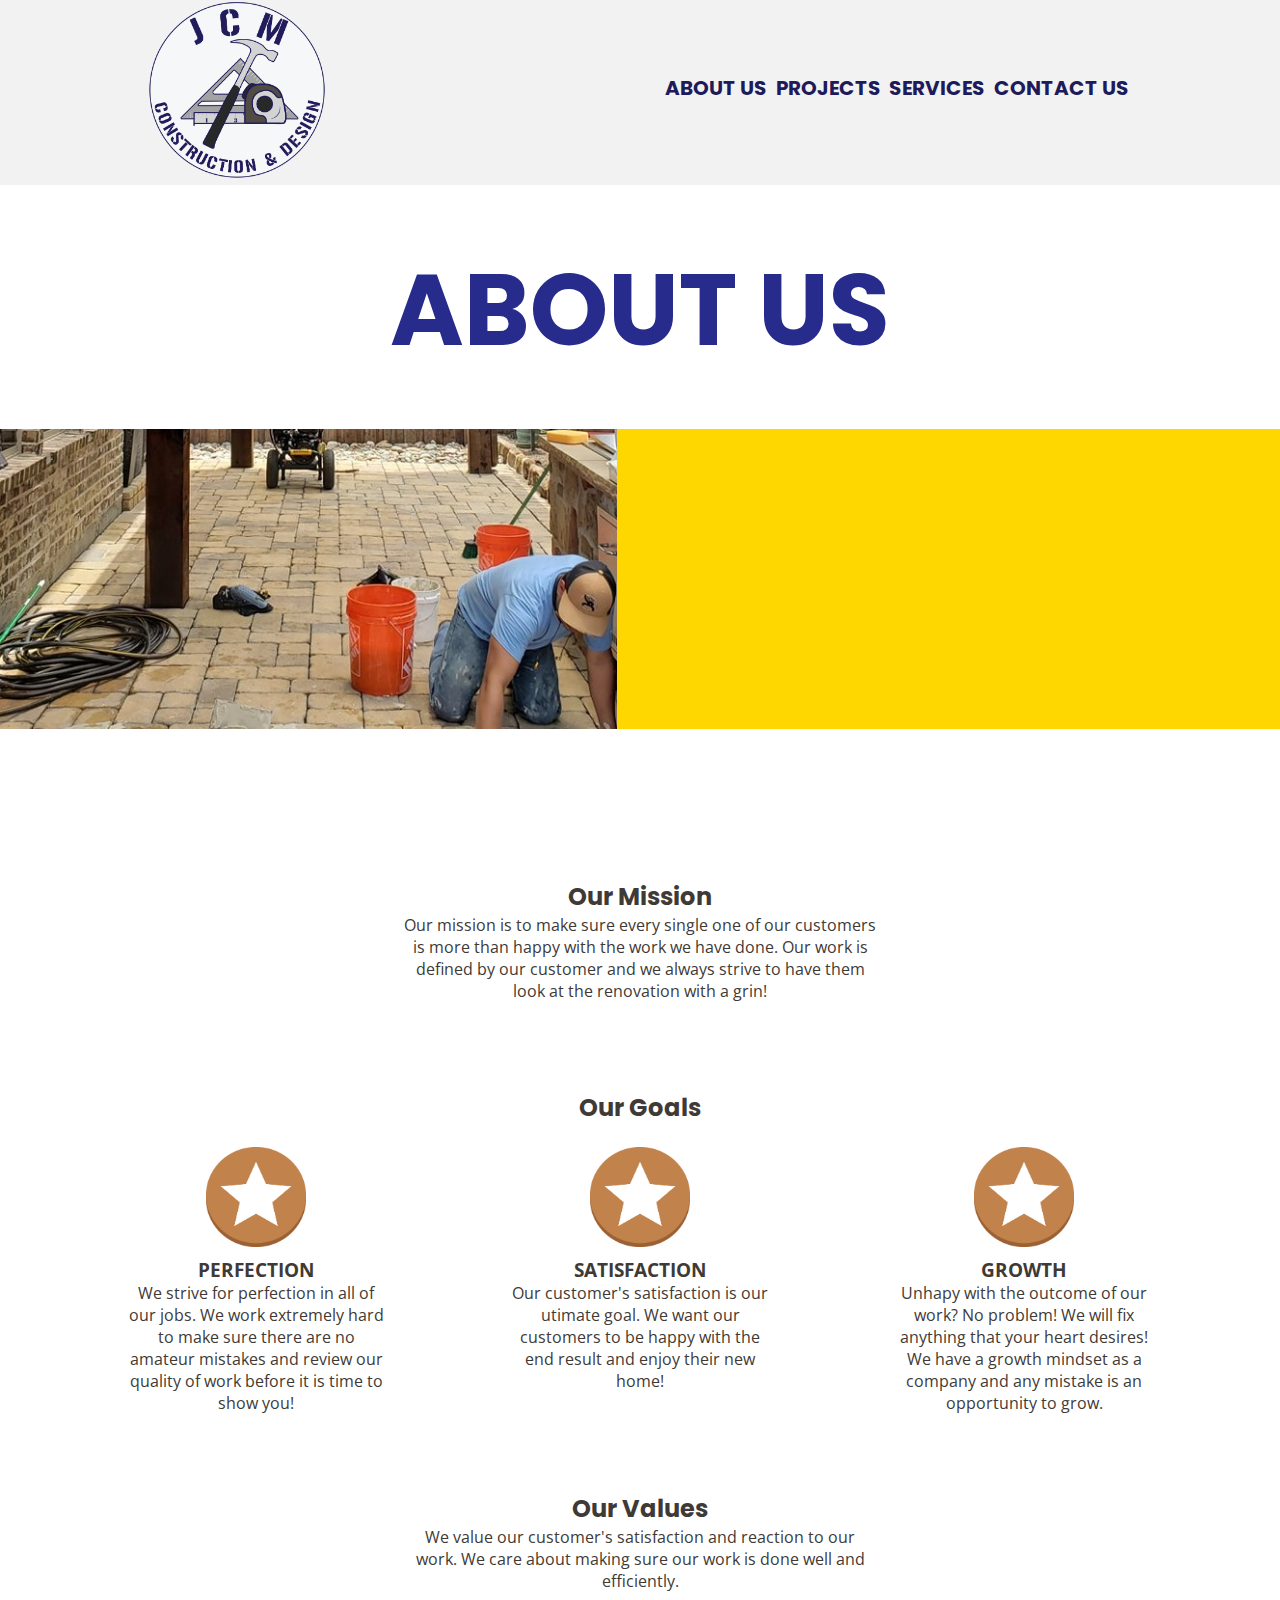
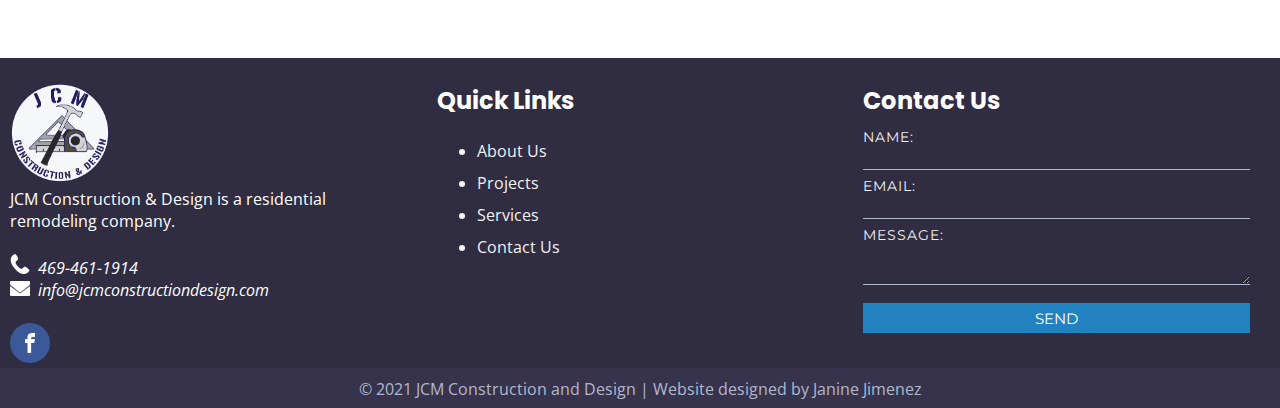
==== AboutUs.html @ 07865e6b "Add files via upload" ====
<!DOCTYPE html>
<html lang="en" dir="ltr">
  <head>
    <meta charset="utf-8">
    <title>About Us</title>
    <head>
      <meta charset="utf-8">
      <title>JCM Construction and Design</title>
      <link rel="icon" href="Images/favicon.ico">
      <link rel="preconnect" href="https://fonts.gstatic.com">
      <link href="https://fonts.googleapis.com/css2?family=Oswald:wght@700&family=Poppins:ital,wght@0,600;1,200&display=swap" rel="stylesheet">
      <link href="https://fonts.googleapis.com/css2?family=Open+Sans&display=swap" rel="stylesheet">
      <link href="https://fonts.googleapis.com/css2?family=Montserrat:wght@700&display=swap" rel="stylesheet">
      <link rel="stylesheet" href="css/AboutStyles.css">
    </head>

    <body>
      <nav>
        <div class="logo">
          <a href="index.html">
            <img class="logo-img" src="Images/FinalJCMLogoWithText.png" alt="logo">
          </a>
        </div>
        <ul class="nav-links">
          <li>
            <a href="AboutUs.html" class="hover">ABOUT US</a>
          </li>
          <li>
            <a href="Projects.html" class="hover">PROJECTS</a>
          </li>
          <li>
            <a href="Services.html" class="hover">SERVICES</a>
          </li>
          <li>
            <a href="Contact.html" class="hover">CONTACT US</a>
          </li>
        </ul>
        <div class="burger">
          <div class="line1"></div>
          <div class="line2"></div>
          <div class="line3">  </div>
        </div>
      </nav>
      <script src="JS/app.js"></script>

      <h1>ABOUT US</h1>
      <br>
      <br>
      <div class="imageBlock">
        <img class="imgAbout" src="Images/backgroundimg.jpg" alt="img">
      </div>
      <div class="textLeft">
        <h2>Our Mission</h2>
        <p class="Paragraphs">
          Our mission is to make sure every single one of our customers is more than
          happy with the work we have done. Our work is defined by our customer and
          we always strive to have them look at the renovation with a grin!
        </p>
        <br>
        <br>
        <br>
        <br>
        <h2>Our Goals</h2>
        <br>
        <div class="goals">
          <div class="goal1">
            <img class="starGoal" src="Images/GoalStar.png" alt="goalStar">
            <h3>PERFECTION</h3>
            <p>
                We strive for perfection in all of our jobs. We work extremely hard to
                make sure there are no amateur mistakes and review our quality of work before
                it is time to show you!
            </p>
          </div>

          <div class="goal2">
            <img class="starGoal" src="Images/GoalStar.png" alt="goalStar">
            <h3>SATISFACTION</h3>
            <p>
              Our customer's satisfaction is our utimate goal. We want our customers to
              be happy with the end result and enjoy their new home!
            </p>
          </div>
            <div class="goal3">
            <img class="starGoal" src="Images/GoalStar.png" alt="goalStar">
            <h3>GROWTH</h3>
            <p>
              Unhapy with the outcome of our work? No problem! We will fix anything
               that your heart desires! We have a growth mindset as a company and any mistake
               is an opportunity to grow.
            </p>
          </div>
        </div>
        <br>
        <br>
        <h2>Our Values</h2>
        <p class="Paragraphs">
          We value our customer's satisfaction and reaction to our work. We care about making
           sure our work is done well and efficiently.
        </p>
        <br>
        <br>
        <br>
      </div>



          <div class="footer">
            <div class="footer-content">
              <div class="footer-section about">
                <img class="footerimage" src="Images/FinalJCMLogoWithText.png" alt="logo">
                <p>
                  JCM Construction & Design is a residential remodeling company.
                </p>
                <br>
                <div class="contact">
                  <span>
                    <img class="phone-icon" src="Images/phoneicon.png" alt="phone">
                    <i class="JCM-Phone">&nbsp;469-461-1914</i>
                  </span>
                  <span>
                    <br>
                    <img class="mail-icon" src="Images/mail.png" alt="mail">
                    <i class="JCM-email">&nbsp;info@jcmconstructiondesign.com</i>
                  </span>
                </div>
                <br>
                <div class="socials">
                  <a href="https://www.facebook.com/JCM-Construction-and-Design-103311794806120/">
                    <img class="socialImg" src="Images/facebook.png" alt="fb">
                  </a>
                </div>
              </div>
              <div class="footer-section links">
                <h2>Quick Links</h2>
                <br>
                <ul>
                  <a class="FootLink" href="AboutUs.html"><li>About Us</li></a>
                  <a class="FootLink" href="Projects.html"><li>Projects</li></a>
                  <a class="FootLink" href="Services.html"><li>Services</li></a>
                  <a class="FootLink" href="Contact.html"><li>Contact Us</li></a>
                </ul>
              </div>
              <div class="footer-section contactform">
                <h2>Contact Us</h2>
                <form id="contact-form" class="txtb" method="POST" action="contact-form-handler.php">
                  <label>Name:</label>
                  <input type="text" name="name" class="form-control" required>
                  <br>
                  <label>Email:</label>
                  <input type="email" name="email" class="form-control" required>
                  <br>
                  <label>Message:</label>
                  <textarea name="message" class="form-control" row="4" required></textarea>
                  <br>
                  <input type="submit" class="form-control submit" value="SEND">
                </form>

            <div class="footer-bottom">
              &copy; 2021 JCM Construction and Design | Website designed by Janine Jimenez
            </div>
          </div>

      </body>
    </html>
---- css/AboutStyles.css ----
* {
  margin: 0;
  padding: 0;
  box-sizing: border-box;
}

nav {
  display: flex;
  justify-content: space-around;
  align-items: center;
  min-height: 8vh;
  background-color: #f2f2f2;
}
body {
  margin: 0;
  color:  #403A36;
  font-family: 'Open Sans', sans-serif;
}

h1 {
  padding-top: 50px;
  font-family: 'Poppins', sans-serif;
  color: #262B8C;
  text-align: center;
  font-size: 100px;
}

h2 {
  font-family: 'Poppins', sans-serif;
}

li {
  margin-bottom: 10px;
}

ul {
  padding-left: 40px;
}

.logo-img {
  height: 180px;
  width: 180px;
}

.nav-links {
  display: flex;
  justify-content: space-around;
  width: 40%;
  font-family: 'Poppins', sans-serif;
}

.nav-links li{
  list-style: none;
}

.nav-links a{
  color: #1D1B59;
  text-decoration: none;
  font-weight: bold;
  font-size: 20px;
}

.burger {
  display: none;
  cursor: pointer;
}

.burger div {
  width: 25px;
  height: 3px;
  background-color: #2b2899;
  margin: 5px;
}

@media screen and (max-width:1200px) {
  .nav-links {
    display: flex;
    justify-content: space-around;
    width: 50%;
  }

}

@media screen and (max-width:1000px) {
  body {
    overflow-x: hidden;
  }
  .nav-links {
    position: absolute;
    right: 0;
    height: 93vh;
    top: 19vh;
    background-color: #f1f1f1;
    z-index: 999;
    display: flex;
    flex-direction: column;
    align-items: center;
    width: 60%;
    transform: translateX(100%);
    transition: transform 0.5s ease-in;
  }

  .nav-links li {
    opacity: 0;
  }

  .burger {
    display: block;
  }
}

.nav-active {
  transform: translateX(0%);
}

@keyframes navLinkFade {
  from {
    opacity: 0;
    transform: translateX(50px);
  }
  to {
    opacity: 1;
    transform: translateX(0px);
  }
}


/* THIS PART CONTROLS THE LINE ANIMATION IN NAV BAR */
.hover {
  display: inline-block;
  position: relative;
}

.hover::before {
  content: '';
  position: absolute;
  width: 100%;
  transform: scaleX(0);
  height: 2px;
  bottom: 0;
  left: 0;
  background-color: #2b2899;
  transform-origin: bottom right;
  transition: transform 0.25s ease-out;
}

.hover:hover::before {
  transform: scaleX(1);
  transform-origin: bottom left;
}

.textLeft {
  text-align: center;
  padding-left: 50px;
  padding-right: 50px;
  padding-top: 100px;
}


/* image below about header */

.imgAbout {
  height: 300px;
  width: auto;
}

.imageBlock {
  height: 300px;
  width: 100%;
  background-color: gold;
  margin-bottom: 50px;
}

.Paragraphs {
  padding-right: 30%;
  padding-left: 30%;
}

/* this is for the gold stars in the goals section */

.goals {
  width: 100%;
  height: 300px;
  margin-bottom: 100px;
  padding: 0;
  margin: 0;
}


.starGoal {
  width: 100px;
  height: 100px;
  margin-bottom: 10px;
}

.goal1 {
  width: 20%;
  left: 10%;
  position: absolute;
  display: flex;
  align-items: center;
  text-align: center;
  flex-direction: column;
  margin-bottom: 100px;
}

.goal2 {
  width: 20%;
  position: absolute;
  left: 40%;
  display: flex;
  align-items: center;
  text-align: center;
  flex-direction: column;
  margin-bottom: 10%;
}

.goal3 {
  width: 20%;
  position: absolute;
  left: 70%;
  display: flex;
  align-items: center;
  text-align: center;
  flex-direction: column;
  margin-bottom: 100px;
}


/* this is for the text section of the goals */


/* FOOTER */

.footer {
  background-color: #302C42;
  height: 310px;
  position: relative;
  color: white;
}

.footer .footer-bottom {
  background-color: #37334c;
  color:#b2b8cc;
  height: 40px;
  text-align: center;
  position: absolute;
  bottom: 0px;
  top: 310px;
  left: 0px;
  padding-top: 10px;
  width: 100%;
}

.footer .footer-content {
  height: 350px;
  display: flex;
}

.footer .footer-content .footer-section {
  flex: 1;
  padding: 10px;
  padding-top: 25px;
}

/*general infor footer section*/

.footerimage {
  height:100px;
  width: 100px;
}

.mail-icon {
  height: 15px;
  width: 20px;
}

.phone-icon {
  height: 20px;
  width: 20px;
}

.socialImg {
  height: 40px;
  width: 40px;
}
/* Quick Links */

.FootLink {
  text-decoration: none;
  color: #f2f2f2;
}

/*This is the contact page portion of the header */

.txtb {
  margin: 0;
  padding-top: 10px;
  padding-right: 20px;
}

.txtb label {
  display: block;
  text-align: left;
  color: #f1f1f1;
  text-transform: uppercase;
  font-size: 14px;
  font-family: 'Montserrat', sans-serif;
  letter-spacing: 1px;
}

.txtb input,.txtb textarea{
  width: 100%;
  border: none;
  background: none;
  border-bottom: 1px solid #b2b8cc;
  margin-bottom: 7px;
  outline: none;
  color: #f1f1f1;
  font-size: 15px;
  margin-top: 6px;
  font-family:sans-serif;
}

form .submit{
  display: block;
  background: #2182BF;
  font-family: 'Montserrat', sans-serif;
  height: 30px;
  border: none;
  color: white;
  text-transform: uppercase;
}

form .submit:hover {
  background: #076bab;
  cursor: pointer;
}
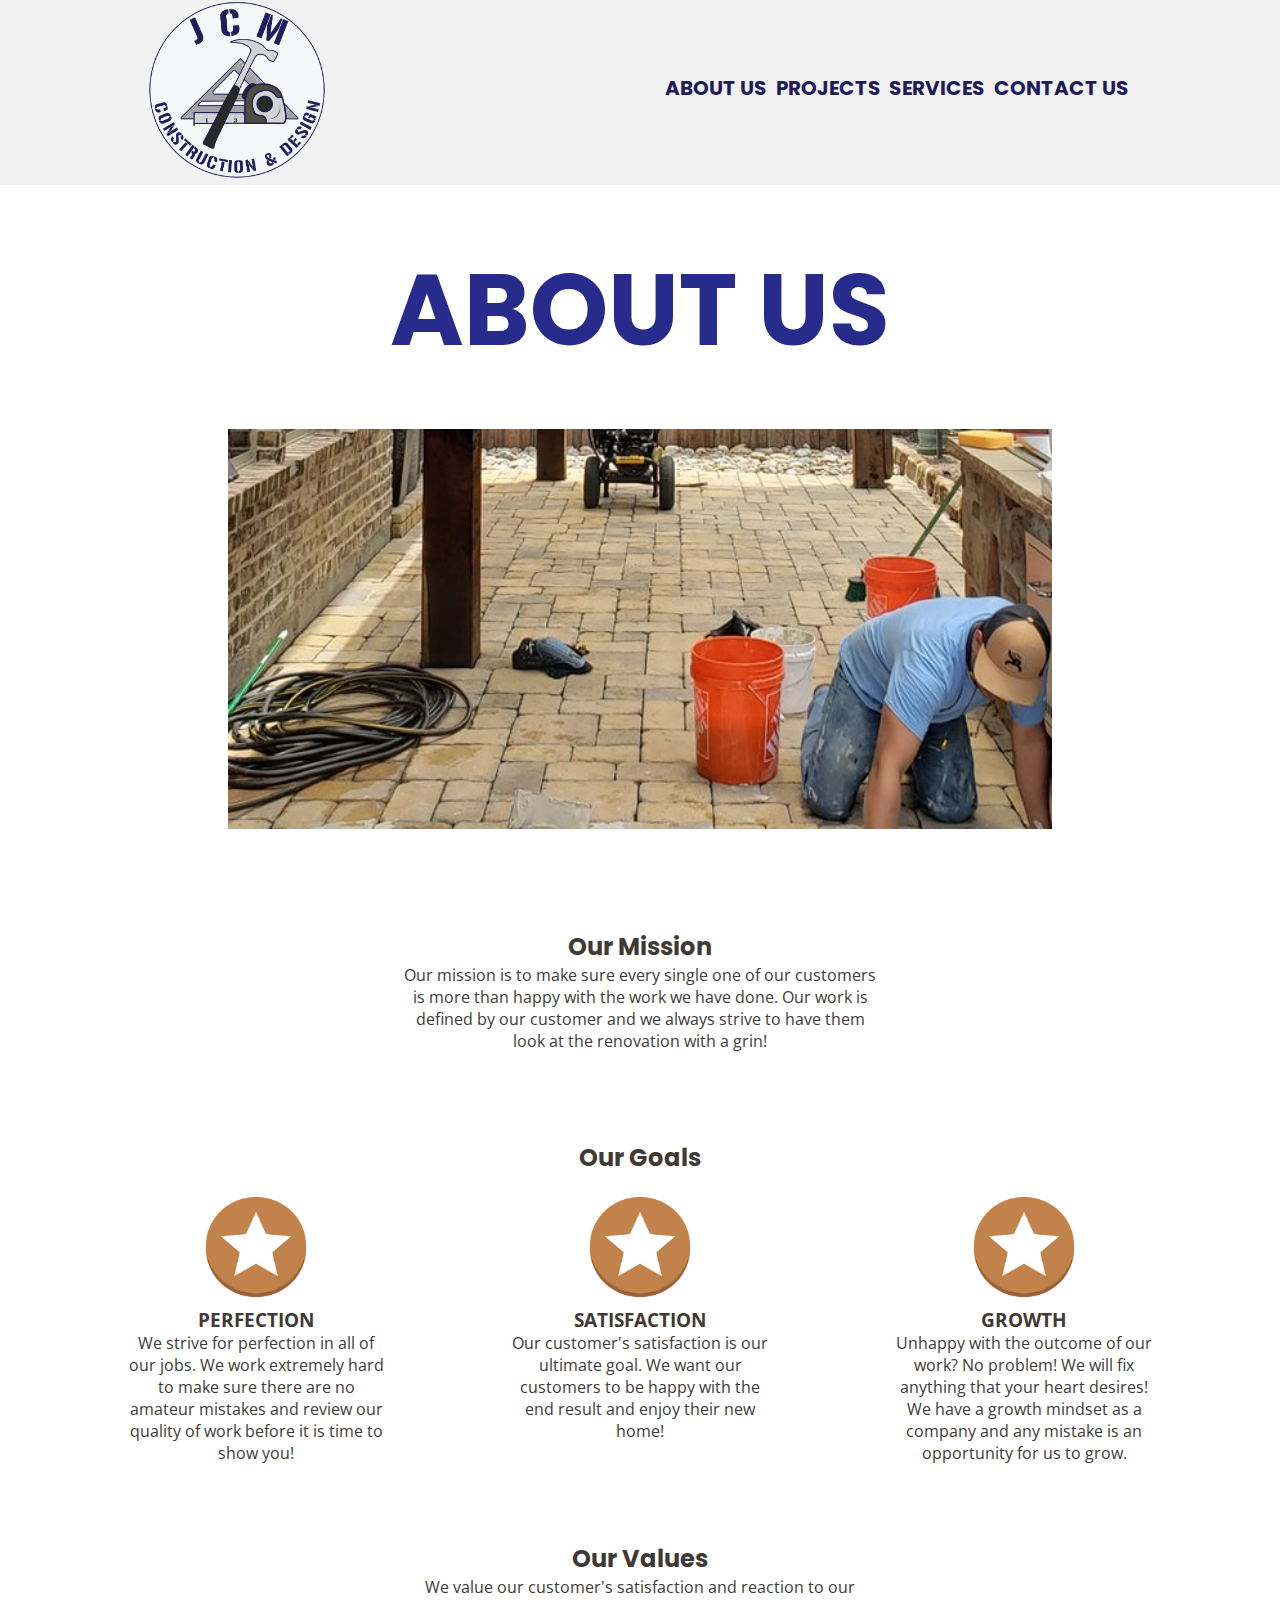
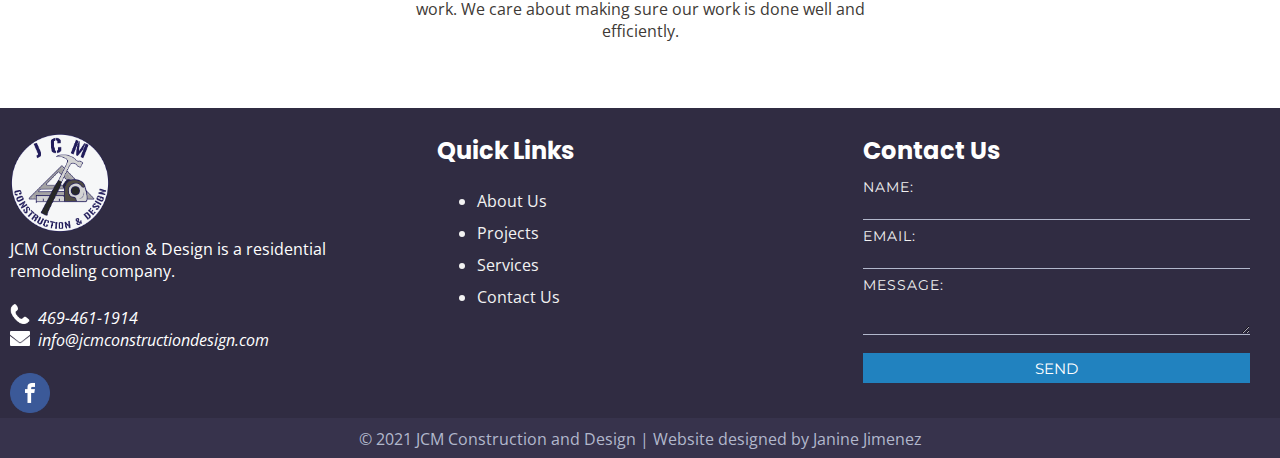
==== commit da0a3abc: "Update AboutUs.html" ====
--- a/AboutUs.html
+++ b/AboutUs.html
@@ -77,7 +77,7 @@
             <img class="starGoal" src="Images/GoalStar.png" alt="goalStar">
             <h3>SATISFACTION</h3>
             <p>
-              Our customer's satisfaction is our utimate goal. We want our customers to
+              Our customer's satisfaction is our ultimate goal. We want our customers to
               be happy with the end result and enjoy their new home!
             </p>
           </div>
@@ -85,9 +85,9 @@
             <img class="starGoal" src="Images/GoalStar.png" alt="goalStar">
             <h3>GROWTH</h3>
             <p>
-              Unhapy with the outcome of our work? No problem! We will fix anything
+              Unhappy with the outcome of our work? No problem! We will fix anything
                that your heart desires! We have a growth mindset as a company and any mistake
-               is an opportunity to grow.
+               is an opportunity for us to grow.
             </p>
           </div>
         </div>
--- a/css/AboutStyles.css
+++ b/css/AboutStyles.css
@@ -160,15 +160,17 @@
 /* image below about header */
 
 .imgAbout {
-  height: 300px;
+  height: 400px;
   width: auto;
 }
 
 .imageBlock {
-  height: 300px;
-  width: 100%;
-  background-color: gold;
-  margin-bottom: 50px;
+  height: 400px;
+  width: 100%;
+  display: flex;
+  justify-content: center;
+  align-items: center;
+  align-content: center;
 }
 
 .Paragraphs {
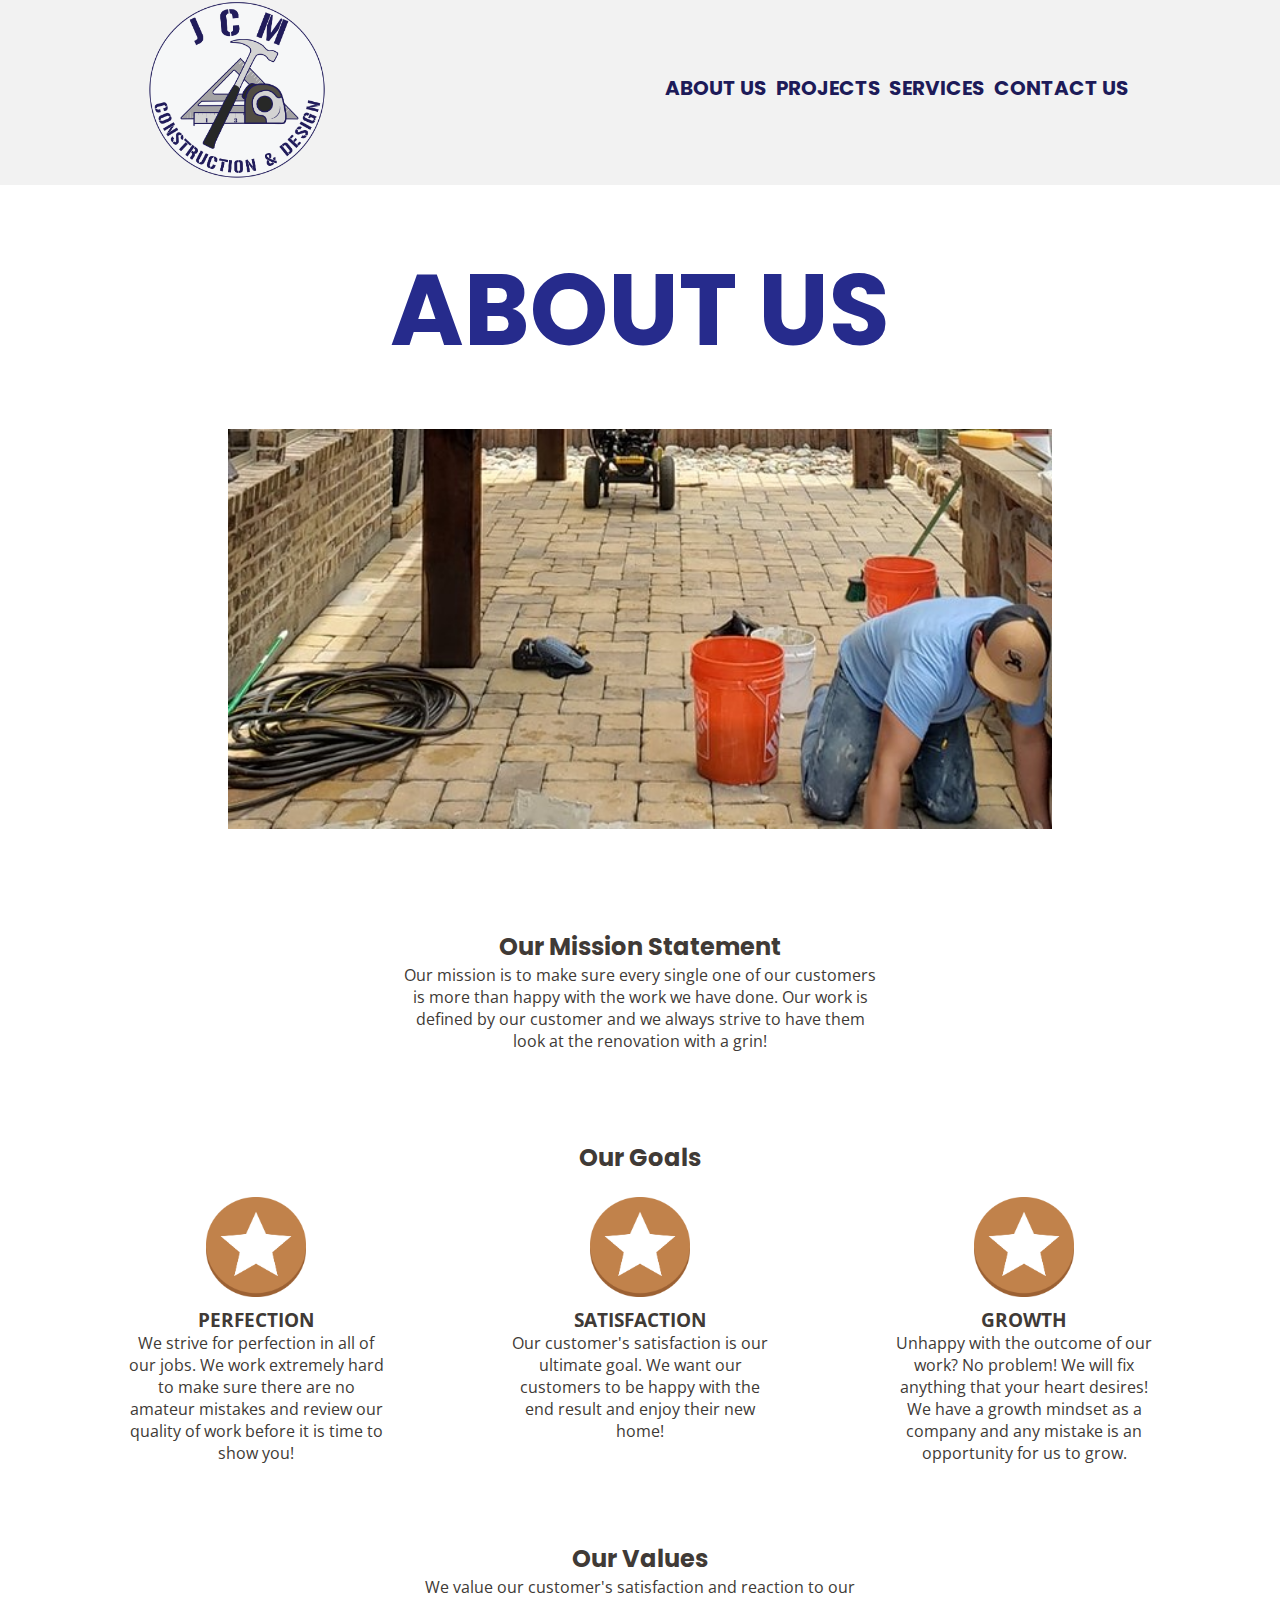
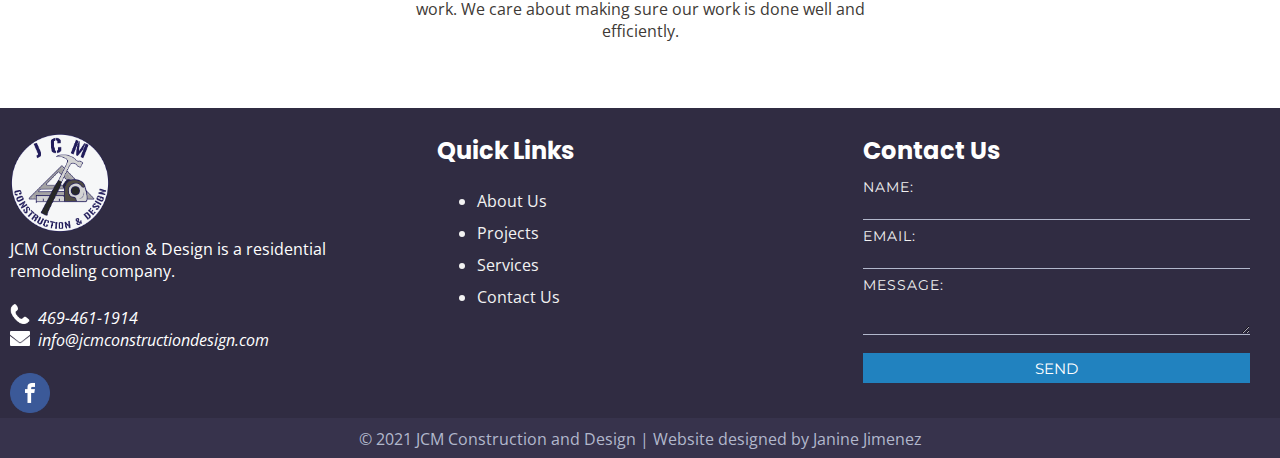
==== commit f8f41c06: "Update AboutUs.html" ====
--- a/AboutUs.html
+++ b/AboutUs.html
@@ -50,7 +50,7 @@
         <img class="imgAbout" src="Images/backgroundimg.jpg" alt="img">
       </div>
       <div class="textLeft">
-        <h2>Our Mission</h2>
+        <h2>Our Mission Statement</h2>
         <p class="Paragraphs">
           Our mission is to make sure every single one of our customers is more than
           happy with the work we have done. Our work is defined by our customer and
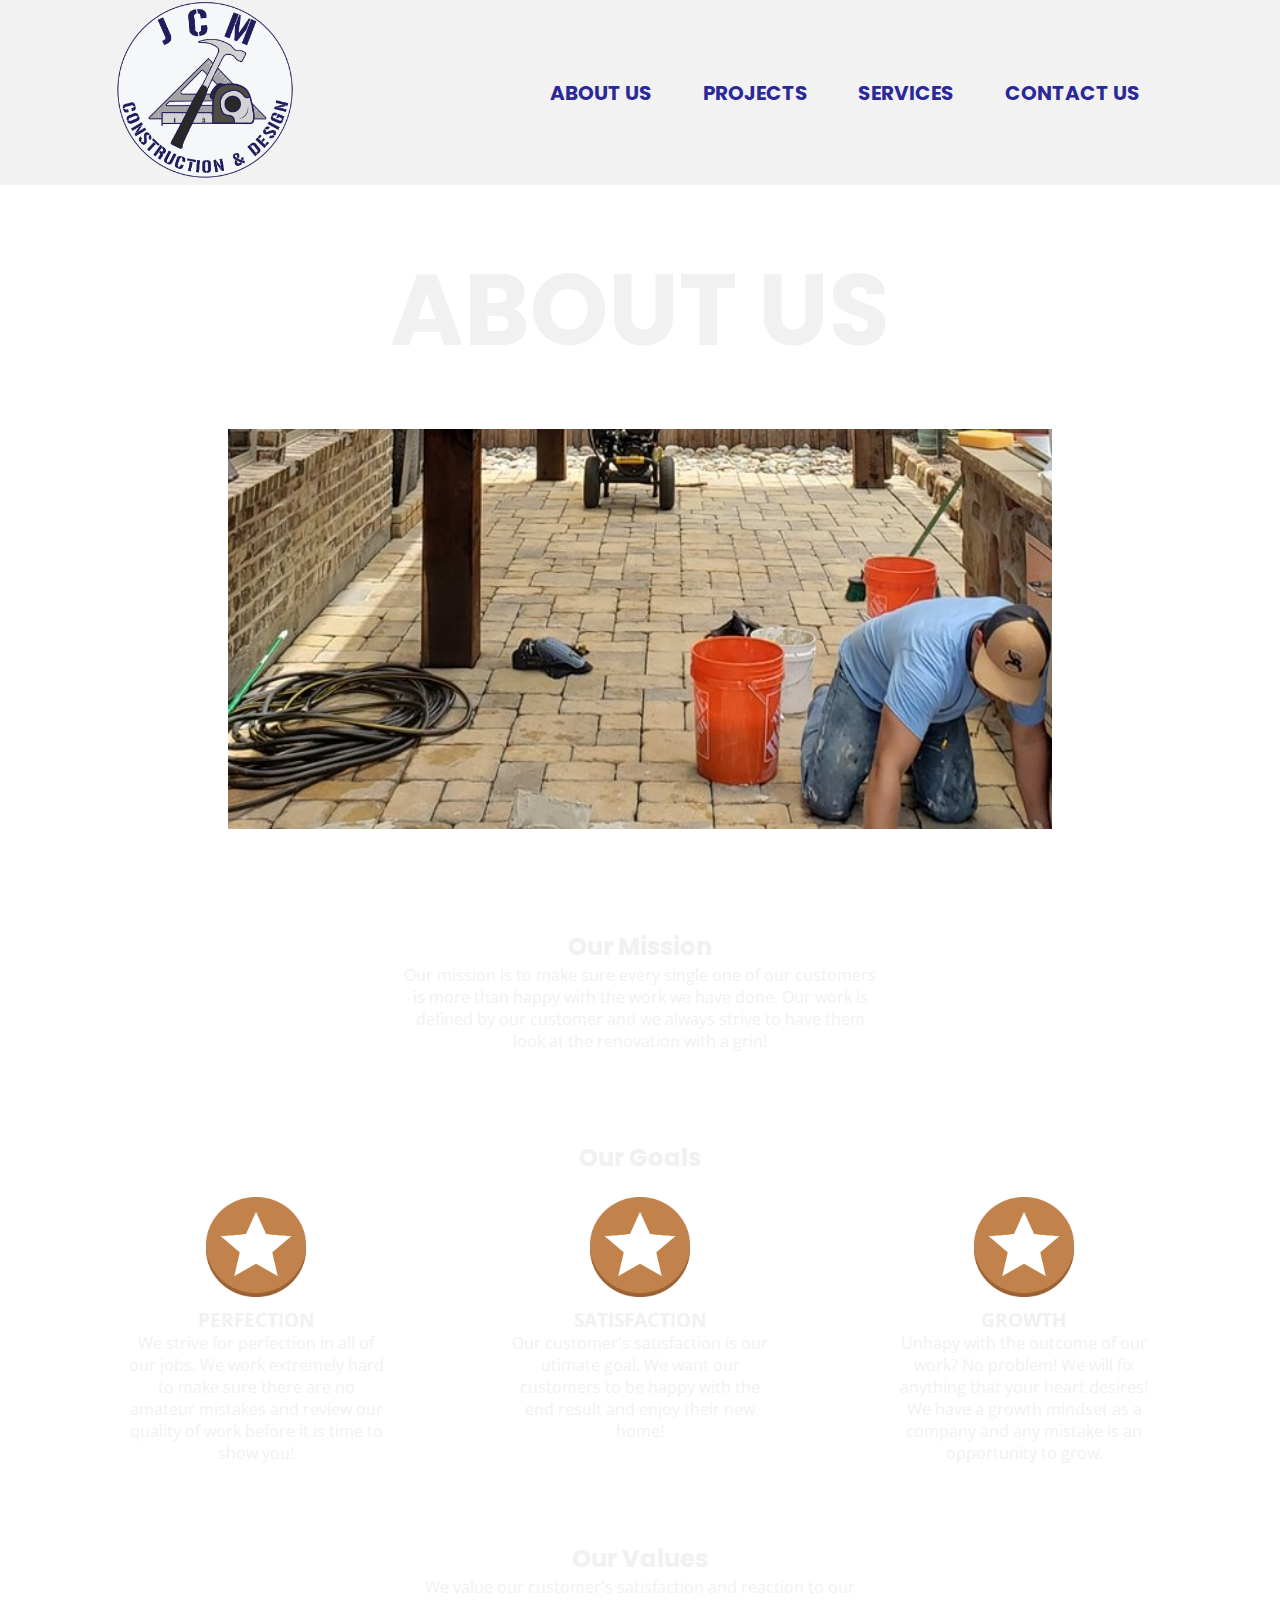
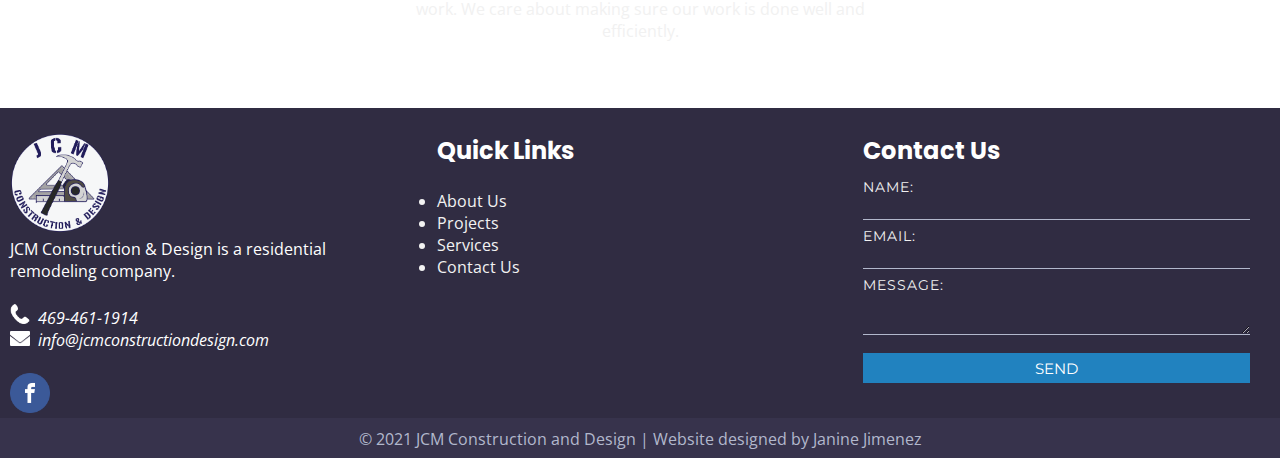
==== commit 15a9263f: "Fixed issues with nav bar" ====
--- a/AboutUs.html
+++ b/AboutUs.html
@@ -50,7 +50,7 @@
         <img class="imgAbout" src="Images/backgroundimg.jpg" alt="img">
       </div>
       <div class="textLeft">
-        <h2>Our Mission Statement</h2>
+        <h2>Our Mission</h2>
         <p class="Paragraphs">
           Our mission is to make sure every single one of our customers is more than
           happy with the work we have done. Our work is defined by our customer and
@@ -77,7 +77,7 @@
             <img class="starGoal" src="Images/GoalStar.png" alt="goalStar">
             <h3>SATISFACTION</h3>
             <p>
-              Our customer's satisfaction is our ultimate goal. We want our customers to
+              Our customer's satisfaction is our utimate goal. We want our customers to
               be happy with the end result and enjoy their new home!
             </p>
           </div>
@@ -85,9 +85,9 @@
             <img class="starGoal" src="Images/GoalStar.png" alt="goalStar">
             <h3>GROWTH</h3>
             <p>
-              Unhappy with the outcome of our work? No problem! We will fix anything
+              Unhapy with the outcome of our work? No problem! We will fix anything
                that your heart desires! We have a growth mindset as a company and any mistake
-               is an opportunity for us to grow.
+               is an opportunity to grow.
             </p>
           </div>
         </div>
--- a/css/AboutStyles.css
+++ b/css/AboutStyles.css
@@ -4,6 +4,7 @@
   box-sizing: border-box;
 }
 
+/* designs the nav bar */
 nav {
   display: flex;
   justify-content: space-around;
@@ -11,16 +12,16 @@
   min-height: 8vh;
   background-color: #f2f2f2;
 }
+
 body {
   margin: 0;
-  color:  #403A36;
+  color: #f1f1f1;
   font-family: 'Open Sans', sans-serif;
 }
 
 h1 {
   padding-top: 50px;
   font-family: 'Poppins', sans-serif;
-  color: #262B8C;
   text-align: center;
   font-size: 100px;
 }
@@ -29,12 +30,13 @@
   font-family: 'Poppins', sans-serif;
 }
 
-li {
-  margin-bottom: 10px;
-}
-
-ul {
-  padding-left: 40px;
+h3 {
+  margin: 0;
+}
+
+h4 {
+  font-size: 20px;
+  font-family: 'Poppins', sans-serif;
 }
 
 .logo-img {
@@ -42,6 +44,10 @@
   width: 180px;
 }
 
+.h21 {
+  color: #2b2899;
+}
+
 .nav-links {
   display: flex;
   justify-content: space-around;
@@ -49,12 +55,12 @@
   font-family: 'Poppins', sans-serif;
 }
 
-.nav-links li{
+.nav-links li {
   list-style: none;
 }
 
-.nav-links a{
-  color: #1D1B59;
+.nav-links a {
+  color: #2b2899;
   text-decoration: none;
   font-weight: bold;
   font-size: 20px;
@@ -72,21 +78,21 @@
   margin: 5px;
 }
 
-@media screen and (max-width:1200px) {
+@media screen and (min-width:1024px) {
   .nav-links {
     display: flex;
     justify-content: space-around;
     width: 50%;
   }
-
-}
-
-@media screen and (max-width:1000px) {
+}
+
+@media screen and (max-width:1024px) {
   body {
     overflow-x: hidden;
   }
+
   .nav-links {
-    position: absolute;
+    position: fixed;
     right: 0;
     height: 93vh;
     top: 19vh;
@@ -118,12 +124,12 @@
     opacity: 0;
     transform: translateX(50px);
   }
+
   to {
     opacity: 1;
     transform: translateX(0px);
   }
 }
-
 
 /* THIS PART CONTROLS THE LINE ANIMATION IN NAV BAR */
 .hover {
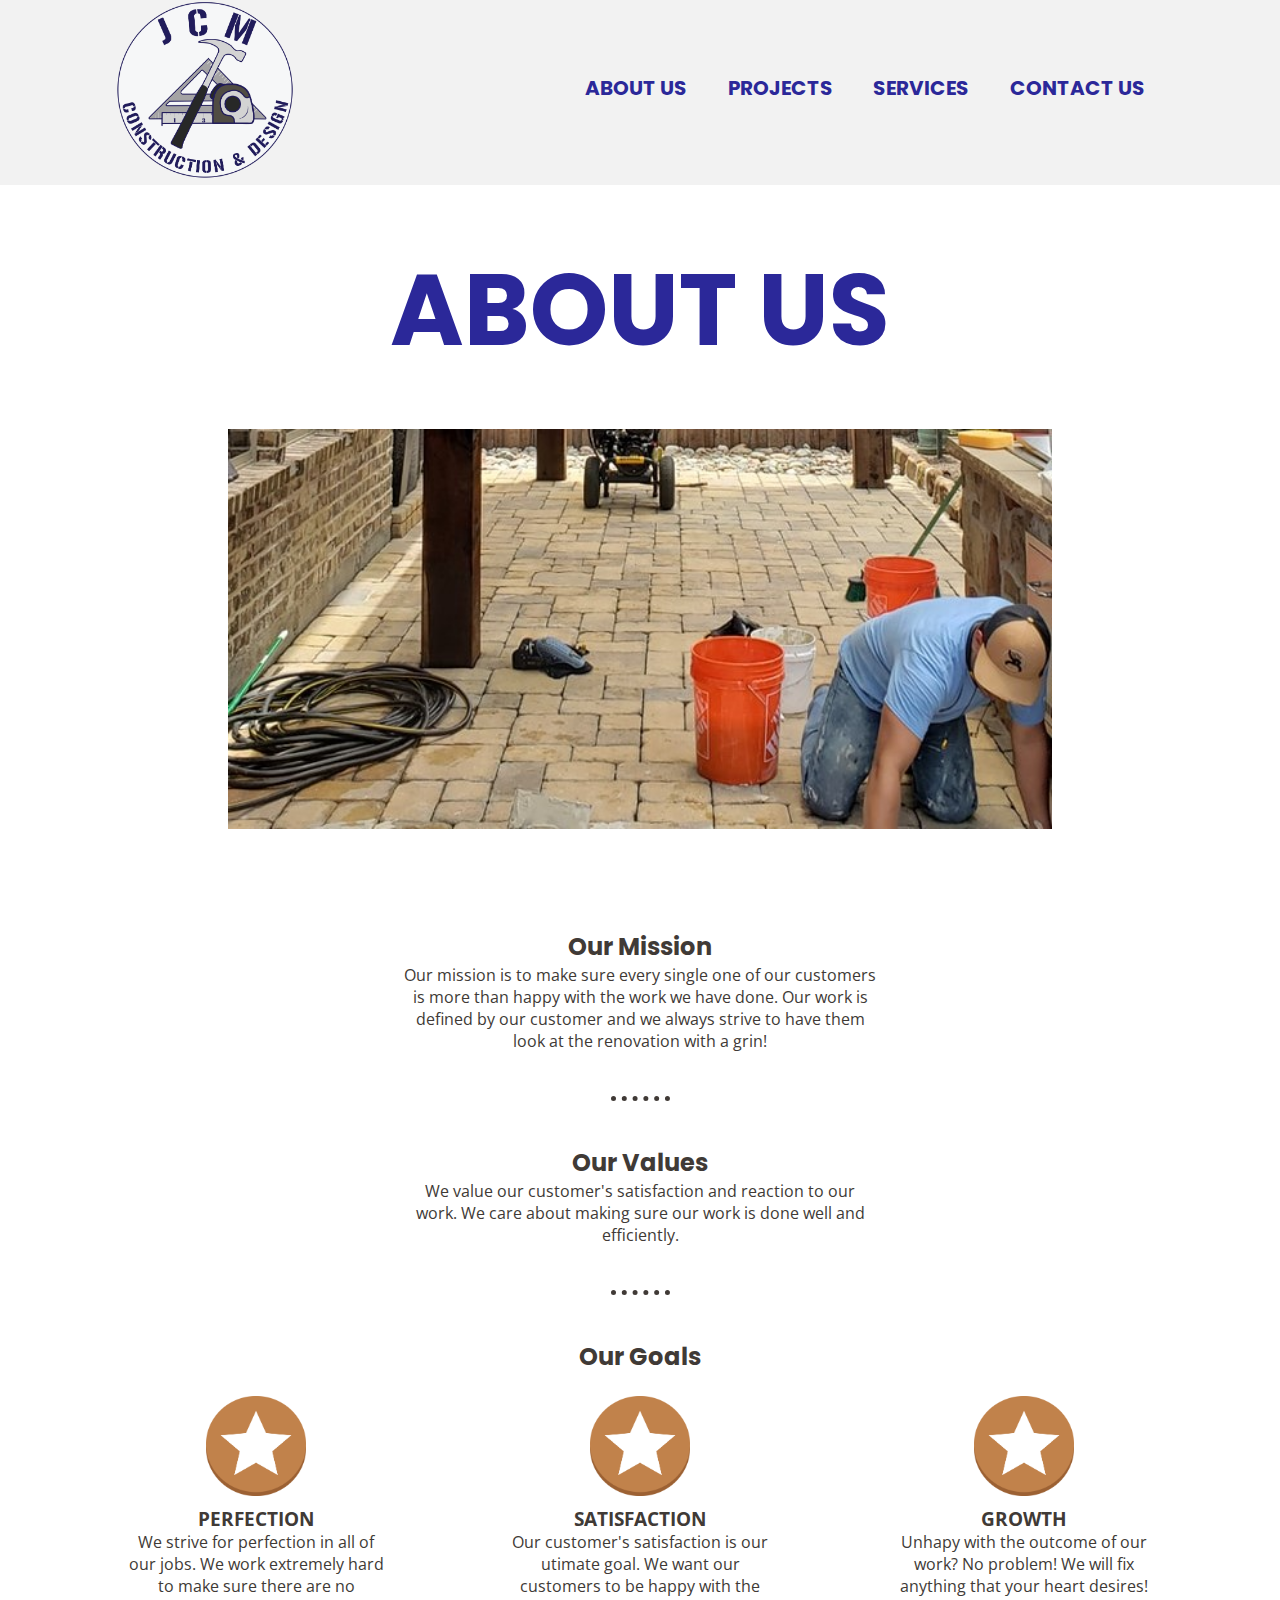
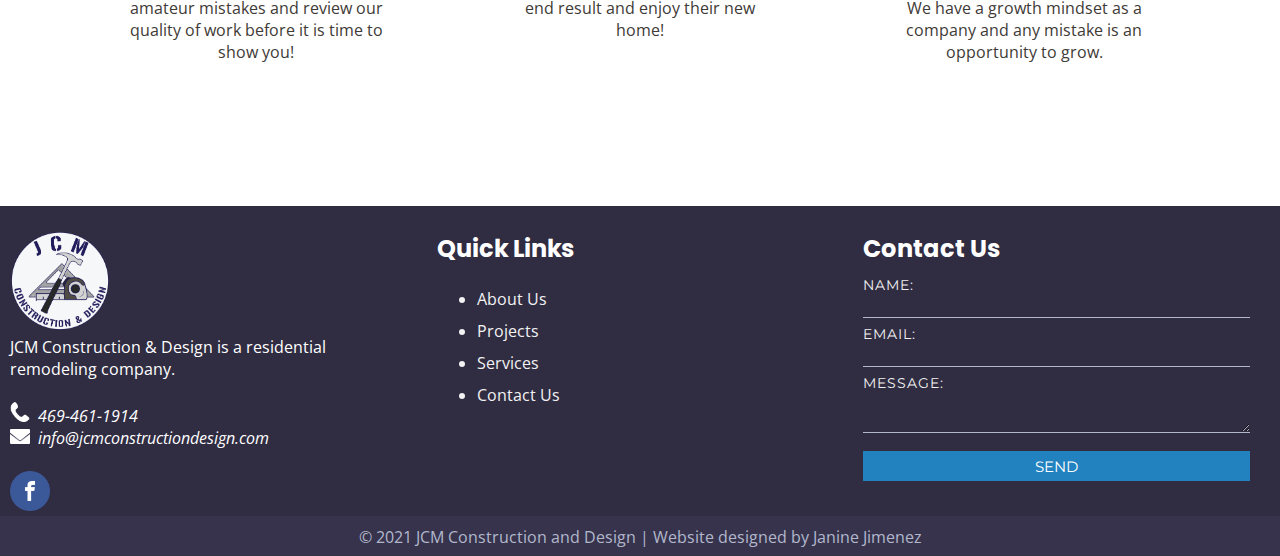
==== commit 2923be37: "Changes to navbar" ====
--- a/AboutUs.html
+++ b/AboutUs.html
@@ -23,16 +23,16 @@
         </div>
         <ul class="nav-links">
           <li>
-            <a href="AboutUs.html" class="hover">ABOUT US</a>
+            <a href="AboutUs.html" id="onefont" class="hover">ABOUT US</a>
           </li>
           <li>
-            <a href="Projects.html" class="hover">PROJECTS</a>
+            <a href="Projects.html" id="twofont" class="hover">PROJECTS</a>
           </li>
           <li>
-            <a href="Services.html" class="hover">SERVICES</a>
+            <a href="Services.html" id="threefont" class="hover">SERVICES</a>
           </li>
           <li>
-            <a href="Contact.html" class="hover">CONTACT US</a>
+            <a href="Contact.html" id="fourfont" class="hover">CONTACT US</a>
           </li>
         </ul>
         <div class="burger">
@@ -58,6 +58,17 @@
         </p>
         <br>
         <br>
+        <hr>
+        <br>
+        <br>
+        <h2>Our Values</h2>
+        <p class="Paragraphs">
+          We value our customer's satisfaction and reaction to our work. We care about making
+           sure our work is done well and efficiently.
+        </p>
+        <br>
+        <br>
+        <hr>
         <br>
         <br>
         <h2>Our Goals</h2>
@@ -93,11 +104,6 @@
         </div>
         <br>
         <br>
-        <h2>Our Values</h2>
-        <p class="Paragraphs">
-          We value our customer's satisfaction and reaction to our work. We care about making
-           sure our work is done well and efficiently.
-        </p>
         <br>
         <br>
         <br>
--- a/css/AboutStyles.css
+++ b/css/AboutStyles.css
@@ -1,58 +1,66 @@
 * {
-  margin: 0;
-  padding: 0;
+  margin    : 0;
+  padding   : 0;
   box-sizing: border-box;
 }
 
-/* designs the nav bar */
 nav {
-  display: flex;
-  justify-content: space-around;
-  align-items: center;
-  min-height: 8vh;
+  display         : flex;
+  justify-content : space-around;
+  align-items     : center;
+  min-height      : 8vh;
   background-color: #f2f2f2;
 }
 
 body {
-  margin: 0;
-  color: #f1f1f1;
+  margin     : 0;
+  color      : #403A36;
   font-family: 'Open Sans', sans-serif;
 }
 
 h1 {
   padding-top: 50px;
   font-family: 'Poppins', sans-serif;
-  text-align: center;
-  font-size: 100px;
+  color      : #2b2899;
+  text-align : center;
+  font-size  : 100px;
 }
 
 h2 {
   font-family: 'Poppins', sans-serif;
 }
 
-h3 {
-  margin: 0;
-}
-
-h4 {
-  font-size: 20px;
-  font-family: 'Poppins', sans-serif;
+li {
+  margin-bottom: 10px;
+}
+
+ul {
+  padding-left: 40px;
+}
+
+hr {
+  border-style    : none;
+  border-top-style: dotted;
+  border-color    : #403A36;
+  margin          : auto;
+  display         : flex;
+  justify-content : center;
+  align-content   : center;
+  align-items     : center;
+  border-width    : 5px;
+  width           : 5%;
 }
 
 .logo-img {
   height: 180px;
-  width: 180px;
-}
-
-.h21 {
-  color: #2b2899;
+  width : 180px;
 }
 
 .nav-links {
-  display: flex;
+  display        : flex;
   justify-content: space-around;
-  width: 40%;
-  font-family: 'Poppins', sans-serif;
+  width          : 40%;
+  font-family    : 'Poppins', sans-serif;
 }
 
 .nav-links li {
@@ -60,30 +68,34 @@
 }
 
 .nav-links a {
-  color: #2b2899;
+  color          : #2b2899;
   text-decoration: none;
-  font-weight: bold;
-  font-size: 20px;
+  font-weight    : bold;
+  font-size      : 20px;
 }
 
 .burger {
   display: none;
-  cursor: pointer;
+  cursor : pointer;
+  z-index: 999;
 }
 
 .burger div {
-  width: 25px;
-  height: 3px;
+  width           : 25px;
+  height          : 3px;
   background-color: #2b2899;
-  margin: 5px;
+  margin          : 5px;
+  z-index         : 999;
+  transition: all 0.5s ease;
 }
 
 @media screen and (min-width:1024px) {
   .nav-links {
-    display: flex;
+    display        : flex;
     justify-content: space-around;
-    width: 50%;
-  }
+    width          : 50%;
+  }
+
 }
 
 @media screen and (max-width:1024px) {
@@ -92,18 +104,18 @@
   }
 
   .nav-links {
-    position: fixed;
-    right: 0;
-    height: 93vh;
-    top: 19vh;
+    position        : fixed;
+    right           : 0;
+    height          : 100%;
+    top             : 0;
     background-color: #f1f1f1;
-    z-index: 999;
-    display: flex;
-    flex-direction: column;
-    align-items: center;
-    width: 60%;
-    transform: translateX(100%);
-    transition: transform 0.5s ease-in;
+    z-index         : 900;
+    display         : flex;
+    flex-direction  : column;
+    align-items     : center;
+    width           : 100%;
+    transform       : translateX(100%);
+    transition      : transform 0.5s ease-in;
   }
 
   .nav-links li {
@@ -113,6 +125,7 @@
   .burger {
     display: block;
   }
+
 }
 
 .nav-active {
@@ -121,45 +134,59 @@
 
 @keyframes navLinkFade {
   from {
-    opacity: 0;
+    opacity  : 0;
     transform: translateX(50px);
   }
 
   to {
-    opacity: 1;
-    transform: translateX(0px);
-  }
-}
+    opacity  : 1;
+    transform: translateX(0);
+  }
+}
+
+.toggle .line1 {
+  transform: rotate(-45deg) translate(-5px, 6px);
+}
+
+.toggle .line2 {
+  opacity: 0;
+}
+
+.toggle .line3 {
+  transform: rotate(45deg) translate(-5px, -6px);
+}
+
+
 
 /* THIS PART CONTROLS THE LINE ANIMATION IN NAV BAR */
 .hover {
-  display: inline-block;
+  display : inline-block;
   position: relative;
 }
 
 .hover::before {
-  content: '';
-  position: absolute;
-  width: 100%;
-  transform: scaleX(0);
-  height: 2px;
-  bottom: 0;
-  left: 0;
+  content         : '';
+  position        : absolute;
+  width           : 100%;
+  transform       : scaleX(0);
+  height          : 2px;
+  bottom          : 0;
+  left            : 0;
   background-color: #2b2899;
   transform-origin: bottom right;
-  transition: transform 0.25s ease-out;
+  transition      : transform 0.25s ease-out;
 }
 
 .hover:hover::before {
-  transform: scaleX(1);
+  transform       : scaleX(1);
   transform-origin: bottom left;
 }
 
 .textLeft {
-  text-align: center;
-  padding-left: 50px;
+  text-align   : center;
+  padding-left : 50px;
   padding-right: 50px;
-  padding-top: 100px;
+  padding-top  : 100px;
 }
 
 
@@ -167,71 +194,73 @@
 
 .imgAbout {
   height: 400px;
-  width: auto;
+  width : auto;
 }
 
 .imageBlock {
-  height: 400px;
-  width: 100%;
-  display: flex;
+  height         : 400px;
+  width          : 100%;
+  display        : flex;
   justify-content: center;
-  align-items: center;
-  align-content: center;
+  align-items    : center;
+  align-content  : center;
 }
 
 .Paragraphs {
   padding-right: 30%;
-  padding-left: 30%;
-}
+  padding-left : 30%;
+}
+
+
 
 /* this is for the gold stars in the goals section */
 
 .goals {
-  width: 100%;
-  height: 300px;
+  width        : 100%;
+  height       : 300px;
   margin-bottom: 100px;
-  padding: 0;
-  margin: 0;
+  padding      : 0;
+  margin       : 0;
 }
 
 
 .starGoal {
-  width: 100px;
-  height: 100px;
+  width        : 100px;
+  height       : 100px;
   margin-bottom: 10px;
 }
 
 .goal1 {
-  width: 20%;
-  left: 10%;
-  position: absolute;
-  display: flex;
-  align-items: center;
-  text-align: center;
+  width         : 20%;
+  left          : 10%;
+  position      : absolute;
+  display       : flex;
+  align-items   : center;
+  text-align    : center;
   flex-direction: column;
-  margin-bottom: 100px;
+  margin-bottom : 100px;
 }
 
 .goal2 {
-  width: 20%;
-  position: absolute;
-  left: 40%;
-  display: flex;
-  align-items: center;
-  text-align: center;
+  width         : 20%;
+  position      : absolute;
+  left          : 40%;
+  display       : flex;
+  align-items   : center;
+  text-align    : center;
   flex-direction: column;
-  margin-bottom: 10%;
+  margin-bottom : 10%;
 }
 
 .goal3 {
-  width: 20%;
-  position: absolute;
-  left: 70%;
-  display: flex;
-  align-items: center;
-  text-align: center;
+  width         : 20%;
+  position      : absolute;
+  left          : 70%;
+  display       : flex;
+  align-items   : center;
+  text-align    : center;
   flex-direction: column;
-  margin-bottom: 100px;
+  margin-bottom : 100px;
 }
 
 
@@ -242,105 +271,107 @@
 
 .footer {
   background-color: #302C42;
-  height: 310px;
-  position: relative;
-  color: white;
+  height          : 310px;
+  position        : relative;
+  color           : white;
 }
 
 .footer .footer-bottom {
   background-color: #37334c;
-  color:#b2b8cc;
-  height: 40px;
-  text-align: center;
-  position: absolute;
-  bottom: 0px;
-  top: 310px;
-  left: 0px;
-  padding-top: 10px;
-  width: 100%;
+  color           : #b2b8cc;
+  height          : 40px;
+  text-align      : center;
+  position        : absolute;
+  bottom          : 0px;
+  top             : 310px;
+  left            : 0px;
+  padding-top     : 10px;
+  width           : 100%;
 }
 
 .footer .footer-content {
-  height: 350px;
+  height : 350px;
   display: flex;
 }
 
 .footer .footer-content .footer-section {
-  flex: 1;
-  padding: 10px;
+  flex       : 1;
+  padding    : 10px;
   padding-top: 25px;
 }
 
 /*general infor footer section*/
 
 .footerimage {
-  height:100px;
-  width: 100px;
+  height: 100px;
+  width : 100px;
 }
 
 .mail-icon {
   height: 15px;
-  width: 20px;
+  width : 20px;
 }
 
 .phone-icon {
   height: 20px;
-  width: 20px;
+  width : 20px;
 }
 
 .socialImg {
   height: 40px;
-  width: 40px;
-}
+  width : 40px;
+}
+
 /* Quick Links */
 
 .FootLink {
   text-decoration: none;
-  color: #f2f2f2;
+  color          : #f2f2f2;
 }
 
 /*This is the contact page portion of the header */
 
 .txtb {
-  margin: 0;
-  padding-top: 10px;
+  margin       : 0;
+  padding-top  : 10px;
   padding-right: 20px;
 }
 
 .txtb label {
-  display: block;
-  text-align: left;
-  color: #f1f1f1;
+  display       : block;
+  text-align    : left;
+  color         : #f1f1f1;
   text-transform: uppercase;
-  font-size: 14px;
-  font-family: 'Montserrat', sans-serif;
+  font-size     : 14px;
+  font-family   : 'Montserrat', sans-serif;
   letter-spacing: 1px;
 }
 
-.txtb input,.txtb textarea{
-  width: 100%;
-  border: none;
-  background: none;
+.txtb input,
+.txtb textarea {
+  width        : 100%;
+  border       : none;
+  background   : none;
   border-bottom: 1px solid #b2b8cc;
   margin-bottom: 7px;
-  outline: none;
-  color: #f1f1f1;
-  font-size: 15px;
-  margin-top: 6px;
-  font-family:sans-serif;
-}
-
-form .submit{
-  display: block;
-  background: #2182BF;
-  font-family: 'Montserrat', sans-serif;
-  height: 30px;
-  border: none;
-  color: white;
+  outline      : none;
+  color        : #f1f1f1;
+  font-size    : 15px;
+  margin-top   : 6px;
+  font-family  : sans-serif;
+}
+
+form .submit {
+  display       : block;
+  background    : #2182BF;
+  font-family   : 'Montserrat', sans-serif;
+  height        : 30px;
+  border        : none;
+  color         : white;
   text-transform: uppercase;
 }
 
 form .submit:hover {
   background: #076bab;
-  cursor: pointer;
-}
+  cursor    : pointer;
+}